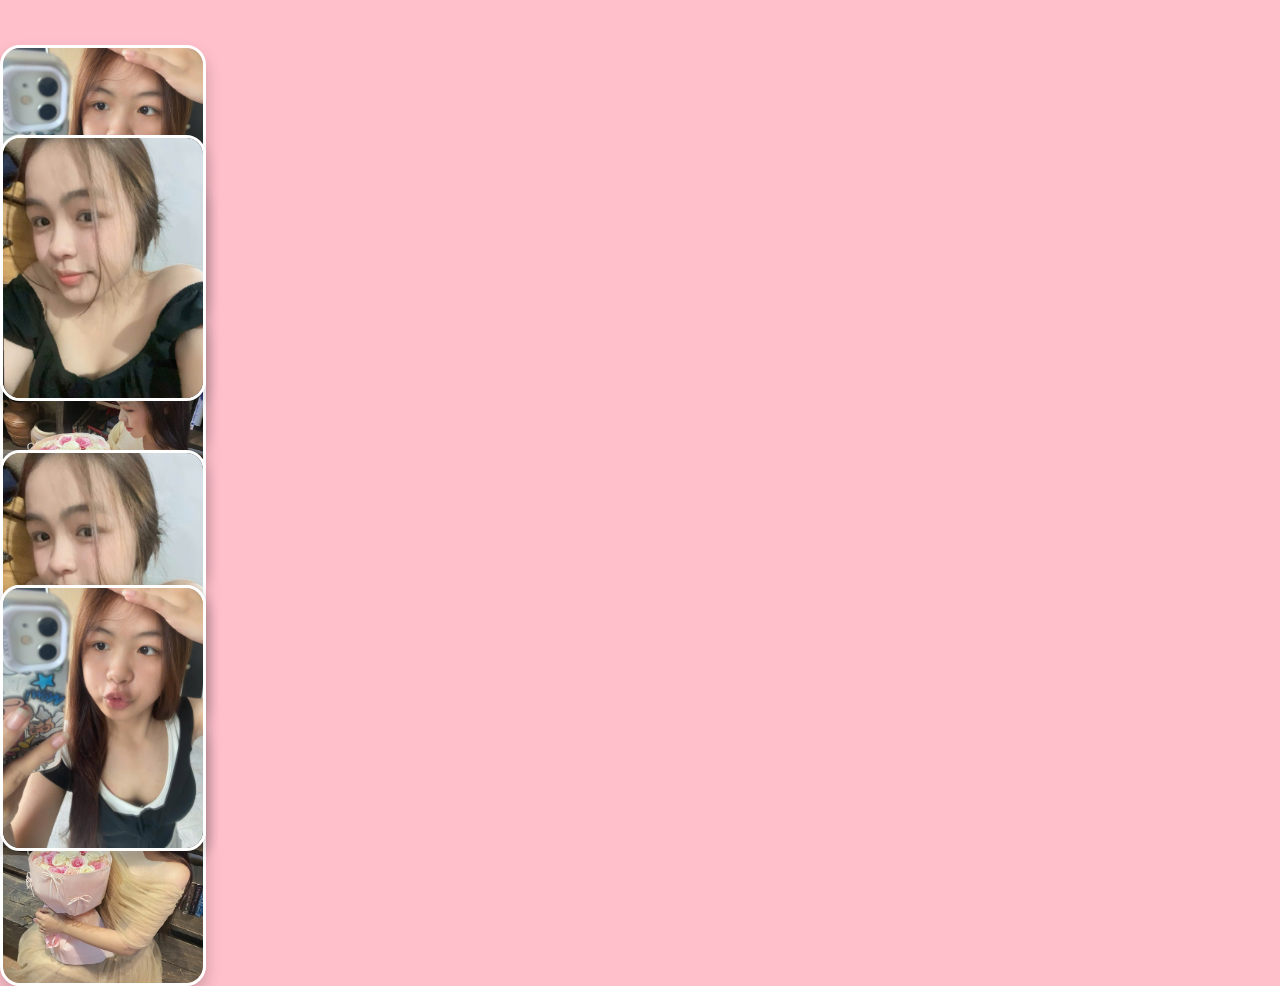
==== album.html @ cbb35871 "Add files via upload" ====
<!DOCTYPE html>
<html lang="vi">
<head>
  <meta charset="UTF-8">
  <meta name="viewport" content="width=device-width, initial-scale=1.0">
  <title>Album Ảnh Valentine</title>
  <style>
    body {
      margin: 0;
      overflow: hidden;
      background-color: #ffc0cb;
      height: 100vh;
      font-family: "Poppins", sans-serif;
      position: relative;
    }

    /* Tim rơi */
    .hearts-container {
      position: absolute;
      top: 0;
      left: 0;
      width: 100%;
      height: 100%;
      overflow: hidden;
      z-index: 1;
    }

    .heart {
      position: absolute;
      top: -10px;
      width: 20px;
      height: 20px;
      background-color: #ff2e63;
      transform: rotate(45deg);
      animation: fall linear forwards;
    }

    .heart::before,
    .heart::after {
      content: '';
      position: absolute;
      width: 20px;
      height: 20px;
      background-color: #ff2e63;
      border-radius: 50%;
    }

    .heart::before {
      top: -10px;
      left: 0;
    }

    .heart::after {
      left: 10px;
      top: 0;
    }

    @keyframes fall {
      0% { transform: translateY(0) rotate(45deg); opacity: 1; }
      100% { transform: translateY(100vh) rotate(45deg); opacity: 0; }
    }

    /* Ảnh bay ngang */
    .photo {
      position: absolute;
      width: 200px;
      height: 260px;
      border-radius: 20px;
      box-shadow: 0 8px 16px rgba(0,0,0,0.2);
      border: 3px solid #fff;
      object-fit: cover;
      z-index: 2;
      animation: flyAcross 20s linear infinite;
    }

    @keyframes flyAcross {
      0% {
        transform: translateX(-300px) rotate(0deg);
        opacity: 1;
      }
      100% {
        transform: translateX(120vw) rotate(10deg);
        opacity: 1;
      }
    }
  </style>
</head>
<body>
  <div class="hearts-container"></div>

  <!-- Ảnh xuất hiện cùng lúc, cách đều nhau -->
  <img src="image.png" class="photo" style="top:5%; animation-delay: 0s;">
  <img src="image1.png" class="photo" style="top:20%; animation-delay: -3s;">
  <img src="image2.png" class="photo" style="top:35%; animation-delay: -6s;">
  <img src="image1.png" class="photo" style="top:50%; animation-delay: -9s;">
  <img src="image.png" class="photo" style="top:65%; animation-delay: -12s;">
  <img src="image2.png" class="photo" style="top:80%; animation-delay: -15s;">
  <img src="image1.png" class="photo" style="top:15%; animation-delay: -18s;">
  <img src="image.png" class="photo" style="top:65%; animation-delay: -24s;">
  

  <script>
    // Hiệu ứng tim rơi
    const heartsContainer = document.querySelector('.hearts-container');
    function createHeart() {
      const heart = document.createElement('div');
      heart.classList.add('heart');
      heart.style.left = Math.random() * 100 + 'vw';
      heart.style.animationDuration = 3 + Math.random() * 3 + 's';
      heartsContainer.appendChild(heart);
      setTimeout(() => heart.remove(), 6000);
    }
    setInterval(createHeart, 400);
  </script>
</body>
</html>
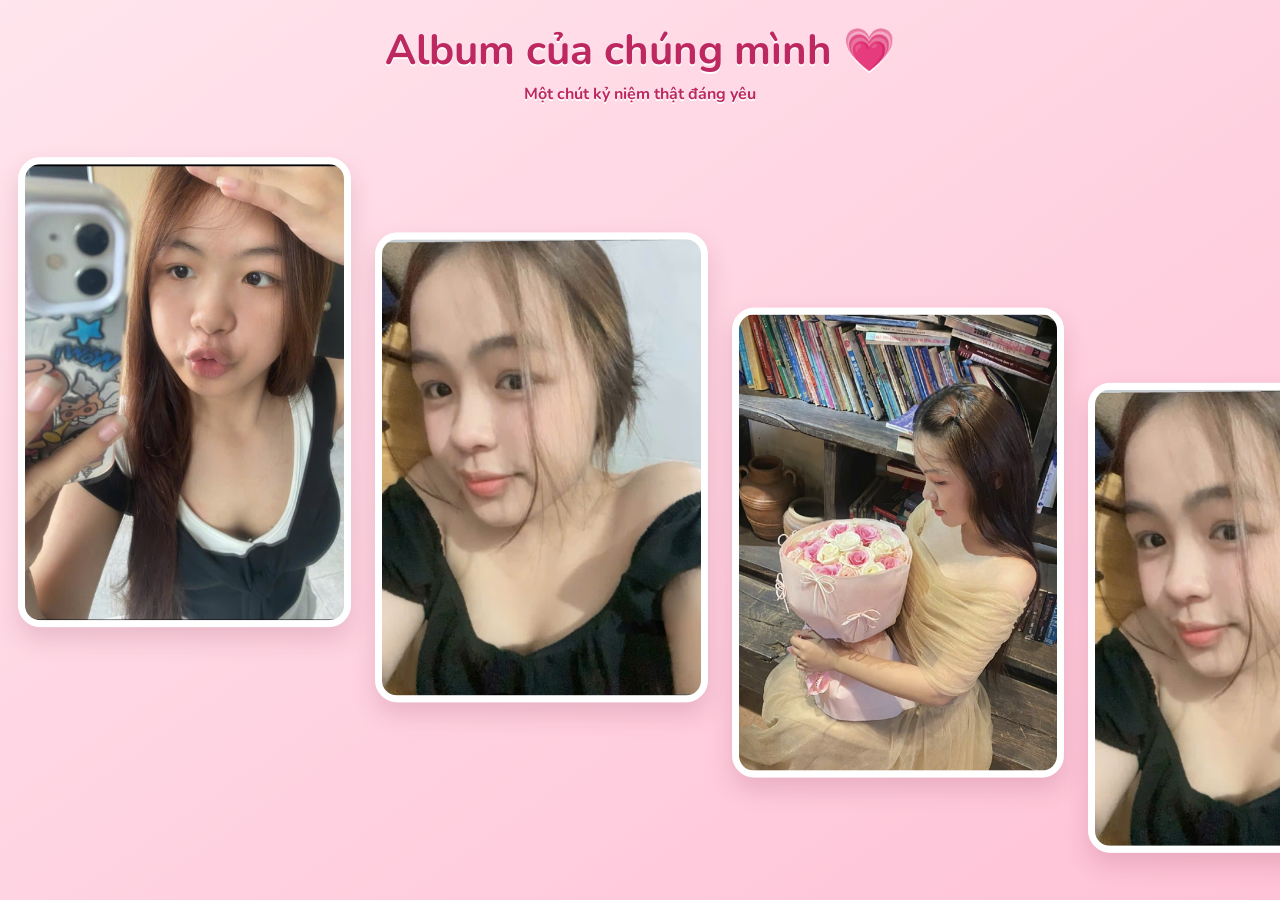
==== commit f26fae97: "Add files via upload" ====
--- a/album.html
+++ b/album.html
@@ -1,116 +1,39 @@
-<!DOCTYPE html>
+<!doctype html>
 <html lang="vi">
 <head>
-  <meta charset="UTF-8">
-  <meta name="viewport" content="width=device-width, initial-scale=1.0">
-  <title>Album Ảnh Valentine</title>
-  <style>
-    body {
-      margin: 0;
-      overflow: hidden;
-      background-color: #ffc0cb;
-      height: 100vh;
-      font-family: "Poppins", sans-serif;
-      position: relative;
-    }
-
-    /* Tim rơi */
-    .hearts-container {
-      position: absolute;
-      top: 0;
-      left: 0;
-      width: 100%;
-      height: 100%;
-      overflow: hidden;
-      z-index: 1;
-    }
-
-    .heart {
-      position: absolute;
-      top: -10px;
-      width: 20px;
-      height: 20px;
-      background-color: #ff2e63;
-      transform: rotate(45deg);
-      animation: fall linear forwards;
-    }
-
-    .heart::before,
-    .heart::after {
-      content: '';
-      position: absolute;
-      width: 20px;
-      height: 20px;
-      background-color: #ff2e63;
-      border-radius: 50%;
-    }
-
-    .heart::before {
-      top: -10px;
-      left: 0;
-    }
-
-    .heart::after {
-      left: 10px;
-      top: 0;
-    }
-
-    @keyframes fall {
-      0% { transform: translateY(0) rotate(45deg); opacity: 1; }
-      100% { transform: translateY(100vh) rotate(45deg); opacity: 0; }
-    }
-
-    /* Ảnh bay ngang */
-    .photo {
-      position: absolute;
-      width: 200px;
-      height: 260px;
-      border-radius: 20px;
-      box-shadow: 0 8px 16px rgba(0,0,0,0.2);
-      border: 3px solid #fff;
-      object-fit: cover;
-      z-index: 2;
-      animation: flyAcross 20s linear infinite;
-    }
-
-    @keyframes flyAcross {
-      0% {
-        transform: translateX(-300px) rotate(0deg);
-        opacity: 1;
-      }
-      100% {
-        transform: translateX(120vw) rotate(10deg);
-        opacity: 1;
-      }
-    }
-  </style>
+  <meta charset="utf-8">
+  <meta name="viewport" content="width=device-width, initial-scale=1, viewport-fit=cover">
+  <meta name="theme-color" content="#ffe5ed">
+  <title>Album ảnh kỷ niệm 💗</title>
+  <link rel="stylesheet" href="style.css">
 </head>
-<body>
-  <div class="hearts-container"></div>
-
-  <!-- Ảnh xuất hiện cùng lúc, cách đều nhau -->
-  <img src="image.png" class="photo" style="top:5%; animation-delay: 0s;">
-  <img src="image1.png" class="photo" style="top:20%; animation-delay: -3s;">
-  <img src="image2.png" class="photo" style="top:35%; animation-delay: -6s;">
-  <img src="image1.png" class="photo" style="top:50%; animation-delay: -9s;">
-  <img src="image.png" class="photo" style="top:65%; animation-delay: -12s;">
-  <img src="image2.png" class="photo" style="top:80%; animation-delay: -15s;">
-  <img src="image1.png" class="photo" style="top:15%; animation-delay: -18s;">
-  <img src="image.png" class="photo" style="top:65%; animation-delay: -24s;">
-  
-
-  <script>
-    // Hiệu ứng tim rơi
-    const heartsContainer = document.querySelector('.hearts-container');
-    function createHeart() {
-      const heart = document.createElement('div');
-      heart.classList.add('heart');
-      heart.style.left = Math.random() * 100 + 'vw';
-      heart.style.animationDuration = 3 + Math.random() * 3 + 's';
-      heartsContainer.appendChild(heart);
-      setTimeout(() => heart.remove(), 6000);
-    }
-    setInterval(createHeart, 400);
-  </script>
+<body class="album-page">
+  <div class="hearts-container" aria-hidden="true"></div>
+  <header class="album-heading"><h1>Album của chúng mình 💗</h1><p>Một chút kỷ niệm thật đáng yêu</p></header>
+  <main class="album-grid" aria-label="Album ảnh kỷ niệm">
+   <div class="album-loop">
+    <div class="album-track">
+      <img class="album-img" src="image.png" alt="Kỷ niệm 1">
+      <img class="album-img" src="image1.png" alt="Kỷ niệm 2">
+      <img class="album-img" src="image2.png" alt="Kỷ niệm 3">
+      <img class="album-img" src="image1.png" alt="Kỷ niệm 4">
+      <img class="album-img" src="image.png" alt="Kỷ niệm 5">
+      <img class="album-img" src="image2.png" alt="Kỷ niệm 6">
+      <img class="album-img" src="image1.png" alt="Kỷ niệm 7">
+      <img class="album-img" src="image.png" alt="Kỷ niệm 8">
+    </div>
+    <div class="album-track" aria-hidden="true">
+      <img class="album-img" src="image.png" alt="">
+      <img class="album-img" src="image1.png" alt="">
+      <img class="album-img" src="image2.png" alt="">
+      <img class="album-img" src="image1.png" alt="">
+      <img class="album-img" src="image.png" alt="">
+      <img class="album-img" src="image2.png" alt="">
+      <img class="album-img" src="image1.png" alt="">
+      <img class="album-img" src="image.png" alt="">
+    </div>
+   </div>
+  </main>
+  <script src="script.js"></script>
 </body>
 </html>
--- a/style.css
+++ b/style.css
@@ -0,0 +1,49 @@
+@import url('https://fonts.googleapis.com/css2?family=Nunito:wght@400;600;700;800;900&display=swap');
+
+:root{color-scheme:light;--pink:#f34d83;--pink-dark:#bd2860;--ink:#4e2638;--glass:rgba(255,255,255,.74)}
+*{box-sizing:border-box}
+html{min-height:100%;-webkit-text-size-adjust:100%}
+body{margin:0;min-height:100vh;min-height:100svh;font-family:'Nunito',system-ui,sans-serif;color:var(--ink);background:radial-gradient(ellipse at 15% 10%,#fff9f3 0,transparent 40%),linear-gradient(145deg,#ffe5ed,#ffd0df 48%,#ffc0d6);overflow-x:hidden}
+button,input{font:inherit}
+button{touch-action:manipulation;-webkit-tap-highlight-color:transparent}
+.container{min-height:100vh;min-height:100svh;display:grid;place-items:center;padding:24px}
+.calculator-screen,.birthday-screen .wishes-page,.birthday-card{position:relative;z-index:2;width:min(100%,540px);padding:clamp(22px,5vw,38px);border:1px solid rgba(255,255,255,.82);border-radius:30px;background:var(--glass);box-shadow:0 24px 70px rgba(143,46,87,.16);backdrop-filter:blur(16px);-webkit-backdrop-filter:blur(16px)}
+.input-avatar-row{display:flex;align-items:center;gap:22px}
+.avatar-square{width:clamp(92px,24vw,150px);aspect-ratio:1;flex:none;overflow:hidden;border:5px solid white;border-radius:24px;box-shadow:0 10px 25px #9b3c6540}
+.avatar-square img{width:100%;height:100%;display:block;object-fit:cover}
+.input-and-keypad{flex:1;min-width:0}
+.calculator-title{margin-bottom:12px;color:var(--pink-dark);font-size:clamp(16px,4vw,21px);font-weight:900;line-height:1.25}
+.display{width:100%;height:52px;padding:10px 14px;border:1px solid #f3a3bd;border-radius:16px;background:#fff9fc;color:var(--pink-dark);text-align:center;font-size:22px;letter-spacing:.3em;outline:none}
+.buttons{display:grid;grid-template-columns:repeat(3,minmax(0,1fr));gap:9px;margin-top:13px}
+.btn{min-height:52px;border:0;border-radius:16px;color:#fff;font-size:20px;font-weight:900;cursor:pointer;box-shadow:0 5px 12px #bb3d6a26;transition:transform .16s,filter .16s}
+.btn:active,.open-btn:active,.birthday-card .btn:active{transform:scale(.96)}
+.btn-number{background:linear-gradient(145deg,#ff9dbb,#ec5487)}.btn-clear{background:linear-gradient(145deg,#ffa7a7,#ef7185)}.btn-enter{background:linear-gradient(145deg,#ffc86e,#fa8d5c)}
+.birthday-screen{min-height:100vh;min-height:100svh;display:none;place-items:center;padding:20px}
+.wishes-page{text-align:center}.main-title{margin:0 0 8px;color:var(--pink-dark);font-size:clamp(25px,6vw,42px);line-height:1.12;font-weight:900}.subtitle{margin:0 0 22px;color:#9f4165;font-size:clamp(18px,4vw,25px)}
+.card-section{display:flex;flex-direction:column;align-items:center;gap:20px}.card-box{width:min(65vw,250px);height:min(72vw,300px);padding:9px;border:3px solid #fff;border-radius:24px;background:#fff9;box-shadow:0 16px 35px #9b3c6530}.ny-img{width:100%;height:100%;display:block;object-fit:cover;border-radius:17px}
+.open-btn,.birthday-card .btn{min-height:54px;padding:14px 26px;border:0;border-radius:999px;background:linear-gradient(100deg,#f34d83,#c42f76);color:white;font-weight:900;font-size:17px;box-shadow:0 10px 22px #c42f7640;cursor:pointer}
+#hearts-container{position:fixed;inset:0;overflow:hidden;pointer-events:none;z-index:1}.heart{position:absolute;width:22px;height:22px;background:url("data:image/svg+xml,%3Csvg xmlns='http://www.w3.org/2000/svg' viewBox='0 0 24 24'%3E%3Cpath fill='%23f34d83' d='M12 21s-9-5.6-9-12a5 5 0 0 1 9-3 5 5 0 0 1 9 3c0 6.4-9 12-9 12z'/%3E%3C/svg%3E") center/contain no-repeat;filter:drop-shadow(0 4px 5px #9f416533);animation:heart-fall linear forwards}
+@keyframes heart-fall{from{transform:translateY(-8vh) rotate(-10deg);opacity:0}12%{opacity:.8}to{transform:translateY(110vh) rotate(30deg);opacity:0}}
+.shake{animation:shake .35s ease}@keyframes shake{25%,75%{transform:translateX(-5px)}50%{transform:translateX(5px)}}
+
+/* Album and greeting pages */
+.album-page,.greeting-page{position:relative;min-height:100vh;min-height:100svh;overflow-x:hidden}
+.album-page{background:linear-gradient(145deg,#ffe5ed,#ffc2d6)}
+.album-heading{position:relative;z-index:2;padding:22px 18px 12px;text-align:center;color:var(--pink-dark);text-shadow:0 2px white}
+.album-heading h1{margin:0;font-size:clamp(25px,7vw,42px)}.album-heading p{margin:4px 0 0;font-weight:700}
+.album-grid{position:relative;z-index:2;display:flex;align-items:center;width:100%;height:calc(100svh - 110px);min-height:300px;overflow:hidden;padding:18px 0}
+.album-loop{display:flex;align-items:center;width:max-content;animation:move-left 38s linear infinite;will-change:transform}
+.album-grid:hover .album-loop{animation-play-state:paused}
+.album-track{display:flex;align-items:center;gap:clamp(12px,2.5vw,24px);padding-right:clamp(12px,2.5vw,24px)}
+.album-img{flex:none;width:clamp(150px,37vw,260px);height:min(58vh,390px);object-fit:cover;padding:6px;border:1px solid white;border-radius:18px;background:#fff;box-shadow:0 12px 25px #7c25402b}
+.album-img:nth-child(4n+1){transform:translateY(-24%)}
+.album-img:nth-child(4n+2){transform:translateY(-8%)}
+.album-img:nth-child(4n+3){transform:translateY(8%)}
+.album-img:nth-child(4n){transform:translateY(24%)}
+@keyframes photo-in{from{opacity:0;transform:translateY(16px) scale(.96)}to{opacity:1;transform:translateY(0) scale(1)}}
+@keyframes move-left{from{transform:translateX(0)}to{transform:translateX(-50%)}}
+.greeting-page{display:grid;place-items:center;padding:22px}.birthday-card{text-align:center;max-width:620px;animation:card-in .7s ease both}.birthday-card h2{margin:0 0 14px;color:var(--pink-dark);font-size:clamp(30px,8vw,48px);line-height:1.1}.birthday-card p{margin:0;color:#63394b;font-size:clamp(16px,4.1vw,19px);line-height:1.65}.birthday-card .btn{margin-top:22px}@keyframes card-in{from{opacity:0;transform:translateY(15px) scale(.98)}to{opacity:1;transform:translateY(0) scale(1)}}
+@media(min-width:650px){.album-grid{height:calc(100svh - 125px);padding-inline:18px}.album-img{width:clamp(220px,26vw,340px);height:min(64vh,470px);border-radius:22px}.calculator-screen{width:min(100%,650px)}.input-avatar-row{gap:30px}}
+@media(max-width:420px){.container{padding:16px}.calculator-screen{padding:20px 16px;border-radius:24px}.input-avatar-row{gap:13px}.avatar-square{width:78px;border-width:3px;border-radius:18px}.buttons{gap:7px}.btn{min-height:49px;border-radius:14px}.birthday-screen{padding:14px}.birthday-screen .wishes-page{padding:24px 17px}.album-grid{height:calc(100svh - 100px)}.album-img{width:42vw;height:min(52vh,310px);padding:4px;border-radius:15px}}
+@media(orientation:landscape) and (max-height:520px){.container,.birthday-screen{padding-block:10px}.calculator-screen{padding:18px 24px}.avatar-square{width:90px}.btn{min-height:42px}.birthday-screen .wishes-page{padding:18px}.card-box{height:170px;width:140px}}
+@media(prefers-reduced-motion:reduce){*,*::before,*::after{scroll-behavior:auto!important;animation-duration:.01ms!important;animation-iteration-count:1!important;transition-duration:.01ms!important}}
